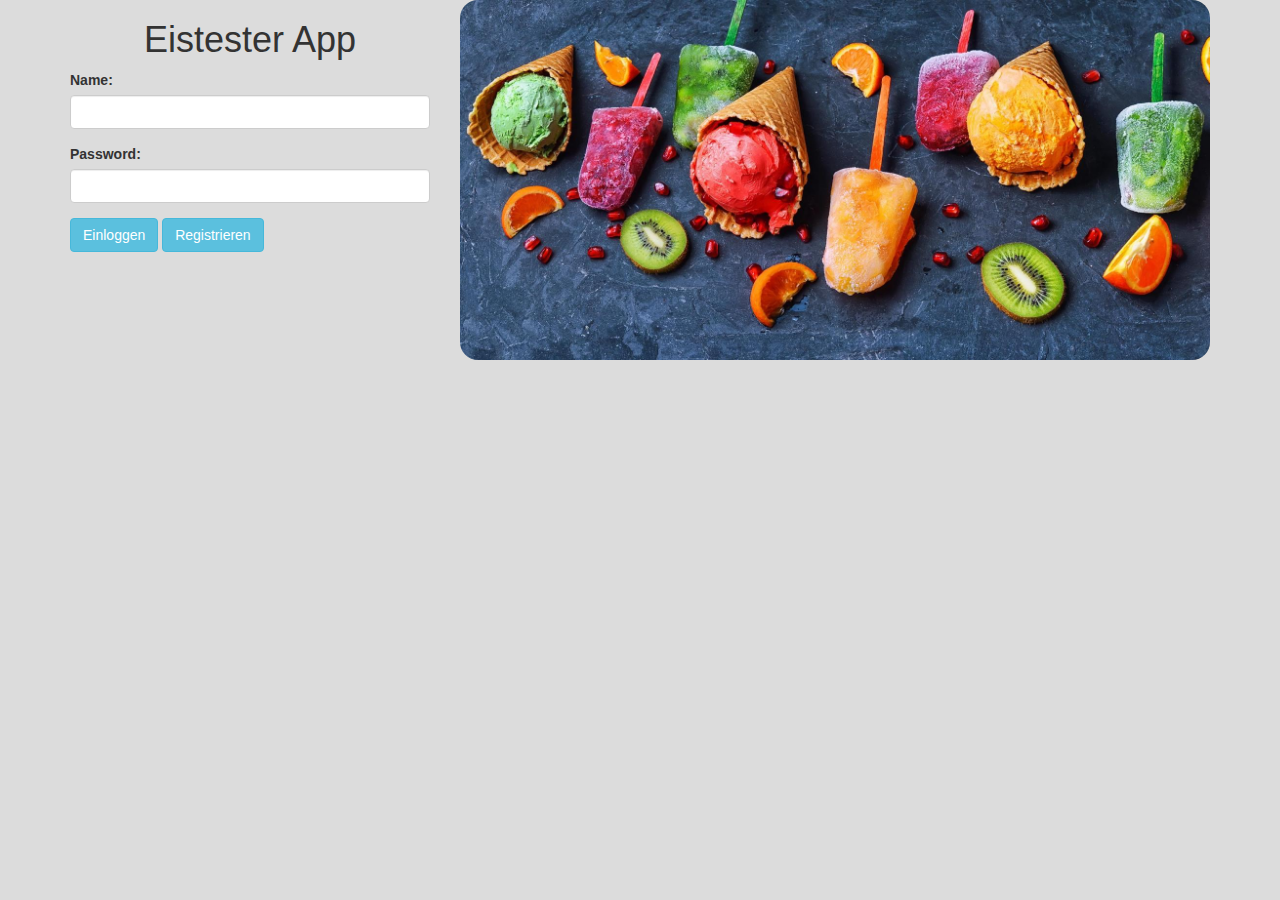
==== index.html @ 92aec03c "Initial Commit" ====
<html>
    <head>
        <link rel="stylesheet" href="https://maxcdn.bootstrapcdn.com/bootstrap/3.3.7/css/bootstrap.min.css">
        <link rel="stylesheet" href="main.css">
        <script src="https://ajax.googleapis.com/ajax/libs/jquery/3.3.1/jquery.min.js"></script>
        <script src="https://maxcdn.bootstrapcdn.com/bootstrap/3.3.7/js/bootstrap.min.js"></script>
        <link rel="icon" type="image/png" href="img/eisAS.png">
    </head>
    <body>
        <div class="container">
            <div class="row">
                <div class="col-sm-4">
                    <h1 id="title">Eistester App</h1>
                        <div class="form-group">
                            <label for="usr">Name:</label>
                            <input type="text" class="form-control" id="usr">
                        </div>
                        <div class="form-group">
                            <label for="pwd">Password:</label>
                            <input type="password" class="form-control" id="pwd">
                        </div>
                    <button class="btn btn-info" onclick="window.location.href='review.html'">Einloggen</button>
                    <button class="btn btn-info">Registrieren</button>
                </div>
                <div class="col-sm-8">
                    <img src="img/eiscreme-speiseeis-travel-me.jpg" >
                </div>
            </div>
        </div>
    </body>
</html>
---- main.css ----
* {
    padding: 0;
    margin: 0;
    box-sizing: border-box;
}

body {
    background-color: rgb(220,220,220);
}

img {
    width:100%;
    height: auto;
    border-radius: 18px;
}

#title {
    text-align: center;
}

#column {
    padding-top: 20px;
}

#saveIce {
    padding: 10px 35px;
    overflow: hidden;
}

#saveIce:before {
    font-family: FontAwesome;
	content:"\f0c7";
	position: absolute;
	top: 457px;
	left: -30px;
	transition: all 200ms ease;
}

#saveIce:hover:before {
	left: 30px;
}

.carousel-indicators li { visibility: hidden; }

.slider {
    -webkit-appearance: none;
    width: 90%;
    height: 15px;
    border-radius: 5px;   
    background: lightblue;
    outline: none;
    opacity: 0.7;
    -webkit-transition: .2s;
    transition: opacity .2s;
    border: solid rgba(70, 88, 100, 0.418);
}

.slider::-webkit-slider-thumb {
    -webkit-appearance: none;
    appearance: none;
    width: 25px;
    height: 25px;
    border-radius: 50%; 
    background: rgba(70, 88, 100, 0.418);
    cursor: pointer;
}

.slider::-moz-range-thumb {
    width: 25px;
    height: 25px;
    border-radius: 50%;
    background:  rgba(70, 88, 100, 0.418);
    cursor: pointer;
}
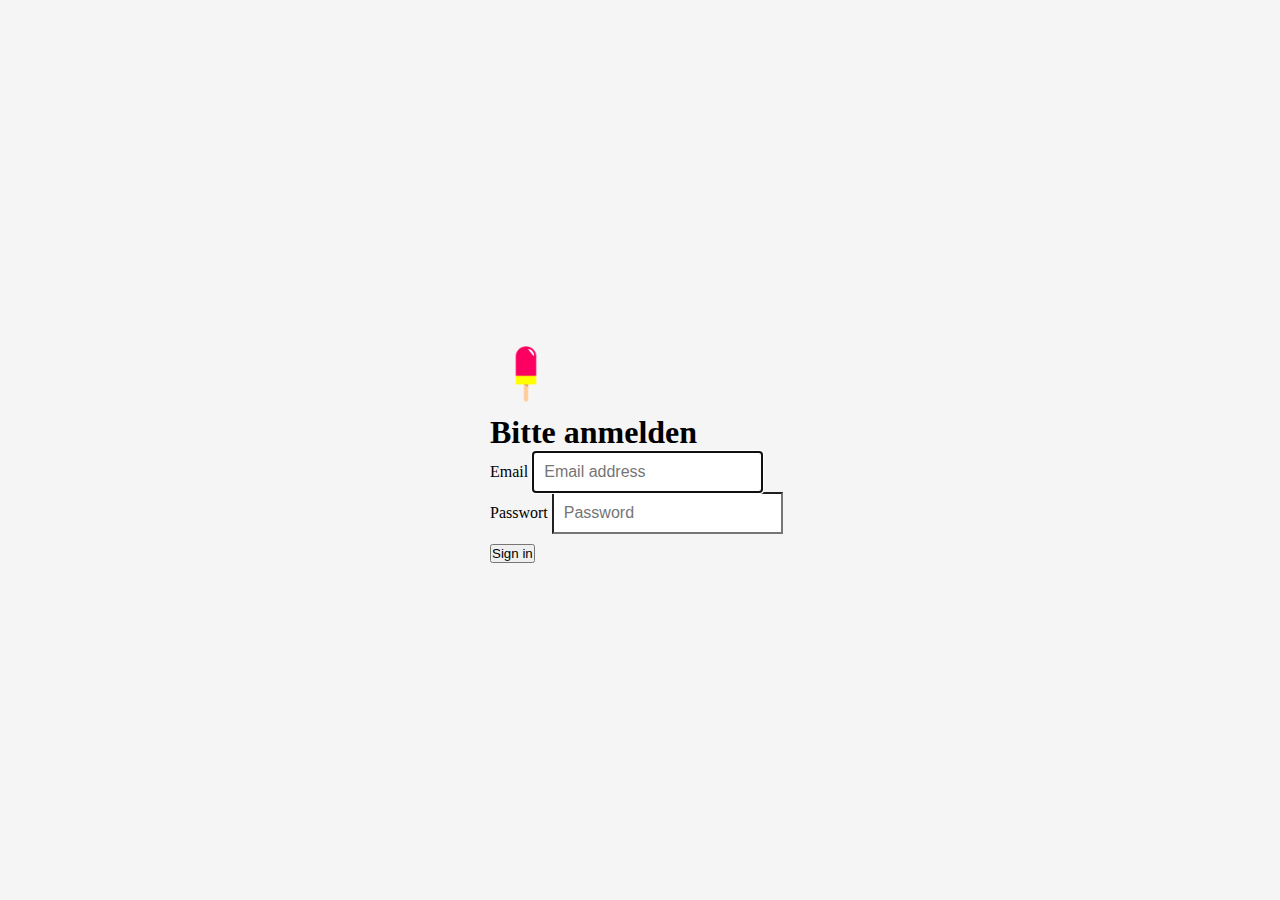
==== commit 9a9203c0: "Bootstrap Version angepasst" ====
--- a/index.html
+++ b/index.html
@@ -1,31 +1,28 @@
-<html>
-    <head>
-        <link rel="stylesheet" href="https://maxcdn.bootstrapcdn.com/bootstrap/3.3.7/css/bootstrap.min.css">
-        <link rel="stylesheet" href="main.css">
-        <script src="https://ajax.googleapis.com/ajax/libs/jquery/3.3.1/jquery.min.js"></script>
-        <script src="https://maxcdn.bootstrapcdn.com/bootstrap/3.3.7/js/bootstrap.min.js"></script>
-        <link rel="icon" type="image/png" href="img/eisAS.png">
-    </head>
-    <body>
-        <div class="container">
-            <div class="row">
-                <div class="col-sm-4">
-                    <h1 id="title">Eistester App</h1>
-                        <div class="form-group">
-                            <label for="usr">Name:</label>
-                            <input type="text" class="form-control" id="usr">
-                        </div>
-                        <div class="form-group">
-                            <label for="pwd">Password:</label>
-                            <input type="password" class="form-control" id="pwd">
-                        </div>
-                    <button class="btn btn-info" onclick="window.location.href='review.html'">Einloggen</button>
-                    <button class="btn btn-info">Registrieren</button>
-                </div>
-                <div class="col-sm-8">
-                    <img src="img/eiscreme-speiseeis-travel-me.jpg" >
-                </div>
-            </div>
-        </div>
-    </body>
-</html>+<!doctype html>
+<html lang="de">
+  <head>
+    <meta charset="utf-8">
+    <meta name="viewport" content="width=device-width, initial-scale=1, shrink-to-fit=no">
+    <meta name="description" content="">
+    <meta name="author" content="">
+    <link rel="stylesheet" href="https://stackpath.bootstrapcdn.com/bootstrap/4.1.1/css/bootstrap.min.css" integrity="sha384-WskhaSGFgHYWDcbwN70/dfYBj47jz9qbsMId/iRN3ewGhXQFZCSftd1LZCfmhktB" crossorigin="anonymous">
+    <link rel="stylesheet" href="main.css">
+    <link rel="icon" type="image/png" href="img/eisAS.png">
+
+    <title>Eistester App</title>
+  </head>
+
+  <body class="text-center">
+    <form class="form-signin">
+      <img class="mb-4" src="img/eisAS.png" alt="" width="72" height="72">
+      <h1 class="h3 mb-3 font-weight-normal">Bitte anmelden</h1>
+      <label for="inputEmail" class="sr-only">Email</label>
+      <input type="email" id="inputEmail" class="form-control" placeholder="Email address" required autofocus>
+      <label for="inputPassword" class="sr-only">Passwort</label>
+      <input type="password" id="inputPassword" class="form-control" placeholder="Password" required>
+      <button class="btn btn-lg btn-info btn-block" type="submit" onclick="window.location.href='review.html'">Sign in</button>
+    </form>
+    <script src="https://code.jquery.com/jquery-3.3.1.slim.min.js" integrity="sha384-q8i/X+965DzO0rT7abK41JStQIAqVgRVzpbzo5smXKp4YfRvH+8abtTE1Pi6jizo" crossorigin="anonymous"></script>
+    <script src="https://cdnjs.cloudflare.com/ajax/libs/popper.js/1.14.3/umd/popper.min.js" integrity="sha384-ZMP7rVo3mIykV+2+9J3UJ46jBk0WLaUAdn689aCwoqbBJiSnjAK/l8WvCWPIPm49" crossorigin="anonymous"></script>
+    <script src="https://stackpath.bootstrapcdn.com/bootstrap/4.1.1/js/bootstrap.min.js" integrity="sha384-smHYKdLADwkXOn1EmN1qk/HfnUcbVRZyYmZ4qpPea6sjB/pTJ0euyQp0Mk8ck+5T" crossorigin="anonymous"></script>
+  </body>--- a/main.css
+++ b/main.css
@@ -9,10 +9,10 @@
     background-color: rgb(220,220,220);
 }
 
-img {
+#headerIcon {
     width:100%;
     height: auto;
-    border-radius: 18px;
+    border-radius: 2px;
 }
 
 #title {
@@ -32,7 +32,7 @@
     font-family: FontAwesome;
 	content:"\f0c7";
 	position: absolute;
-	top: 457px;
+	top: 473px;
 	left: -30px;
 	transition: all 200ms ease;
 }
@@ -73,3 +73,48 @@
     background:  rgba(70, 88, 100, 0.418);
     cursor: pointer;
 }
+
+html,
+body {
+  height: 100%;
+}
+
+body {
+  display: -ms-flexbox;
+  display: flex;
+  -ms-flex-align: center;
+  align-items: center;
+  padding-top: 40px;
+  padding-bottom: 40px;
+  background-color: #f5f5f5;
+}
+
+.form-signin {
+  width: 100%;
+  max-width: 330px;
+  padding: 15px;
+  margin: auto;
+}
+.form-signin .checkbox {
+  font-weight: 400;
+}
+.form-signin .form-control {
+  position: relative;
+  box-sizing: border-box;
+  height: auto;
+  padding: 10px;
+  font-size: 16px;
+}
+.form-signin .form-control:focus {
+  z-index: 2;
+}
+.form-signin input[type="email"] {
+  margin-bottom: -1px;
+  border-bottom-right-radius: 0;
+  border-bottom-left-radius: 0;
+}
+.form-signin input[type="password"] {
+  margin-bottom: 10px;
+  border-top-left-radius: 0;
+  border-top-right-radius: 0;
+}
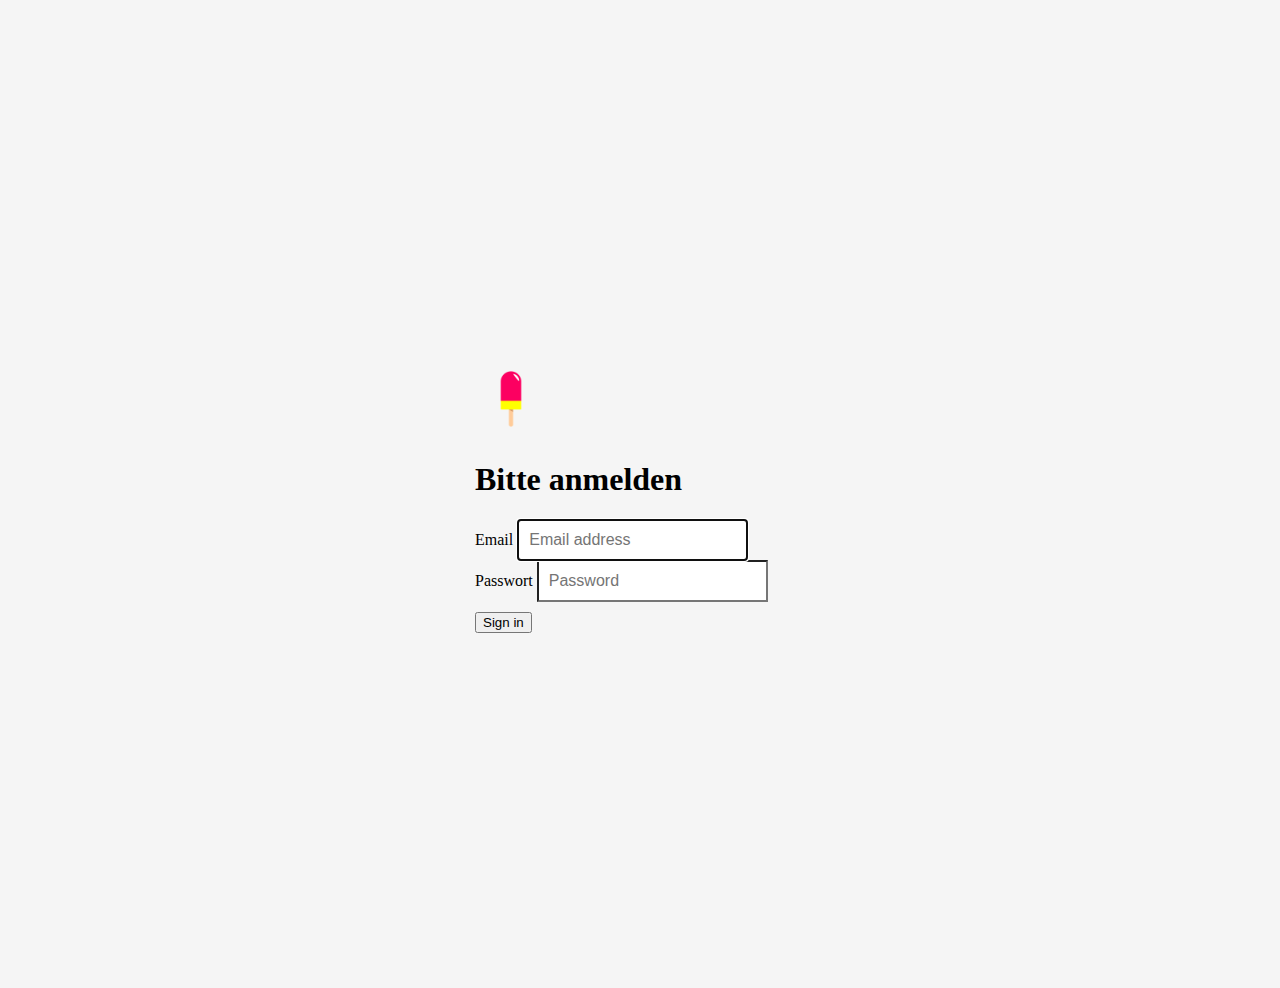
==== commit f66916be: "Layout angepasst" ====
--- a/index.html
+++ b/index.html
@@ -6,10 +6,10 @@
     <meta name="description" content="">
     <meta name="author" content="">
     <link rel="stylesheet" href="https://stackpath.bootstrapcdn.com/bootstrap/4.1.1/css/bootstrap.min.css" integrity="sha384-WskhaSGFgHYWDcbwN70/dfYBj47jz9qbsMId/iRN3ewGhXQFZCSftd1LZCfmhktB" crossorigin="anonymous">
-    <link rel="stylesheet" href="main.css">
+    <link rel="stylesheet" href="index.css">
     <link rel="icon" type="image/png" href="img/eisAS.png">
 
-    <title>Eistester App</title>
+    <title>EistesterApp</title>
   </head>
 
   <body class="text-center">
--- a/index.css
+++ b/index.css
@@ -0,0 +1,44 @@
+html,
+body {
+  height: 100%;
+}
+
+body {
+  display: -ms-flexbox;
+  display: flex;
+  -ms-flex-align: center;
+  align-items: center;
+  padding-top: 40px;
+  padding-bottom: 40px;
+  background-color: #f5f5f5;
+}
+
+.form-signin {
+  width: 100%;
+  max-width: 330px;
+  padding: 15px;
+  margin: auto;
+}
+.form-signin .checkbox {
+  font-weight: 400;
+}
+.form-signin .form-control {
+  position: relative;
+  box-sizing: border-box;
+  height: auto;
+  padding: 10px;
+  font-size: 16px;
+}
+.form-signin .form-control:focus {
+  z-index: 2;
+}
+.form-signin input[type="email"] {
+  margin-bottom: -1px;
+  border-bottom-right-radius: 0;
+  border-bottom-left-radius: 0;
+}
+.form-signin input[type="password"] {
+  margin-bottom: 10px;
+  border-top-left-radius: 0;
+  border-top-right-radius: 0;
+}
